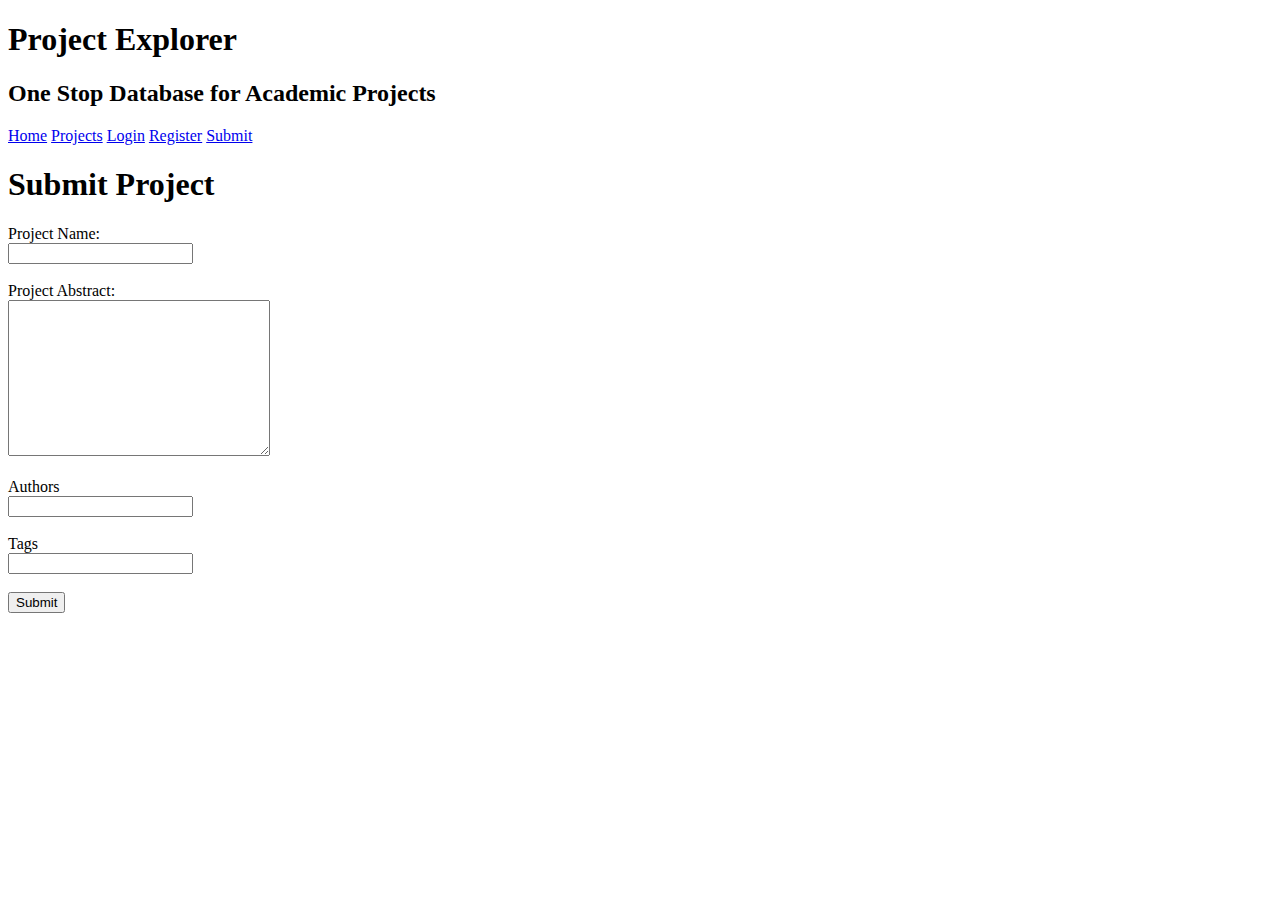
==== app/public/project-explorer/createproject.html @ 2181ccb7 "Created HTML pages for Project Explorer" ====
<!DOCTYPE html>
<html lang="en">

<head>
    <meta charset="UTF-8">
    <meta name="viewport" content="width=device-width, initial-scale=1.0">
    <title>Create Project</title>
</head>

<body>
    <header>
        <h1>Project Explorer</h1>
        <h2>One Stop Database for Academic Projects</h2>
    </header>
    <nav>

        <a href="/index.html">Home</a>
        <a href="/search.html">Projects</a>
        <a href="/login.html">Login</a>
        <a href="/register.html">Register</a>
        <a href="/createproject.html">Submit</a>

    </nav>
    <main>
        <h1>Submit Project</h1>
        <form action="" name="submitProject">
            <label for="name">Project Name:</label><br>
            <input type="text" name="name" id=""> <br> <br>
            <label for="abstract">Project Abstract:</label> <br>
            <textarea name="abstract" id="" cols="30" rows="10" type="text"></textarea> <br> <br>
            <label for="authors">Authors</label> <br>
            <input type="text" name="authors"> <br> <br>
            <label for="tags">Tags</label> <br>
            <input type="text" name="tags" id=""> <br> <br>
            <input type="submit">
        </form>
    </main>
</body>

</html>
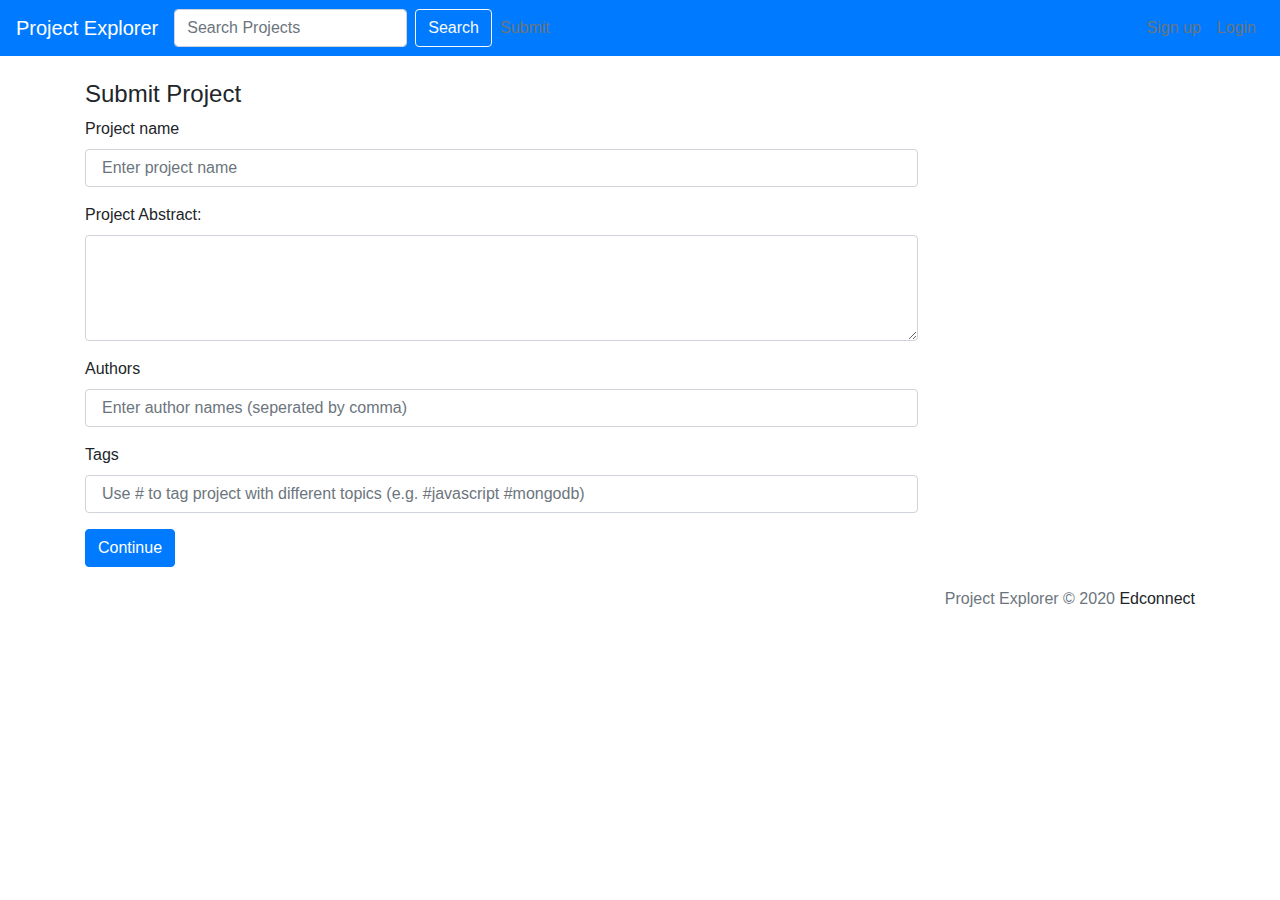
==== commit 75986af7: "Styled createproject.html" ====
--- a/app/public/project-explorer/createproject.html
+++ b/app/public/project-explorer/createproject.html
@@ -5,35 +5,69 @@
     <meta charset="UTF-8">
     <meta name="viewport" content="width=device-width, initial-scale=1.0">
     <title>Create Project</title>
+    <link rel="stylesheet" href="css/styles.css">
+    <link rel="stylesheet" href="css/bootstrap.min.css">
 </head>
 
 <body>
-    <header>
-        <h1>Project Explorer</h1>
-        <h2>One Stop Database for Academic Projects</h2>
-    </header>
-    <nav>
+    <nav class="navbar navbar-expand-md navbar-light bg-primary ">
+        <a class="navbar-brand text-white" href="#">Project Explorer</a>
+        <form class="form-inline my-2 my-lg-0">
+            <input class="form-control mr-sm-2" type="search" placeholder="Search Projects" aria-label="Search">
+            <button class="btn btn-outline-light my-2 my-sm-0 " type="submit">Search</button>
+        </form>
+        <div class="collapse navbar-collapse" id="navbarsExampleDefault">
+            <ul class="navbar-nav mr-auto">
 
-        <a href="/index.html">Home</a>
-        <a href="/search.html">Projects</a>
-        <a href="/login.html">Login</a>
-        <a href="/register.html">Register</a>
-        <a href="/createproject.html">Submit</a>
+                <li class="nav-item">
+                    <a class="nav-link text-secondary" href="#">Submit</a>
+                </li>
 
+            </ul>
+            <div>
+                <ul class="navbar-nav mr-auto">
+
+                    <li class="nav-item">
+                        <a class="nav-link text-secondary" href="#">Sign up</a>
+                    </li>
+
+                    <li class="nav-item">
+                        <a class="nav-link text-secondary" href="#">Login</a>
+                    </li>
+
+                </ul>
+            </div>
+        </div>
     </nav>
     <main>
-        <h1>Submit Project</h1>
-        <form action="" name="submitProject">
-            <label for="name">Project Name:</label><br>
-            <input type="text" name="name" id=""> <br> <br>
-            <label for="abstract">Project Abstract:</label> <br>
-            <textarea name="abstract" id="" cols="30" rows="10" type="text"></textarea> <br> <br>
-            <label for="authors">Authors</label> <br>
-            <input type="text" name="authors"> <br> <br>
-            <label for="tags">Tags</label> <br>
-            <input type="text" name="tags" id=""> <br> <br>
-            <input type="submit">
-        </form>
+        <div class=" mx-auto container mt-4 ">
+            <h4>Submit Project</h4>
+            <form action="" class="mt-30" name="submitProject">
+                <div class="form-group ">
+                    <label for="name">Project name</label>
+                    <input type="text" class="form-control w-75 p-3 " id="" aria-describedby=" " placeholder="Enter project name " name="name">
+                </div>
+                <div class="form-group ">
+                    <label for="abstract">Project Abstract:</label>
+                    <textarea class="form-control w-75 p-3" name="abstract" type="text" d="exampleFormControlTextarea1 " rows="3 "></textarea>
+                </div>
+                <div class="form-group ">
+                    <label for="authors">Authors</label>
+                    <input type="text" class="form-control w-75 p-3 " id="" type="text" name="authors" aria-describedby=" " placeholder="Enter author names (seperated by comma)">
+                </div>
+                <div class="form-group ">
+                    <label for="tags">Tags</label>
+                    <input type="text" name="tags" class="form-control w-75 p-3 " id="" aria-describedby=" " placeholder="Use # to tag project with different topics (e.g. #javascript #mongodb)">
+                </div>
+                <button type="button" class="btn btn-primary">  Continue</button>
+            </form>
+        </div>
+        <footer class=" container bg-dark ">
+            <div class="float-right ">
+                <span class="text-muted ">Project Explorer © 2020</span>
+                <span>Edconnect</span>
+            </div>
+        </footer>
     </main>
 </body>
 
--- a/app/public/project-explorer/css/styles.css
+++ b/app/public/project-explorer/css/styles.css
@@ -0,0 +1,38 @@
+footer {
+    margin-top: 20px;
+}
+
+
+/* .bg {
+    background-color: black !important;
+} */
+
+.form {
+    padding-top: 30px;
+}
+
+.summary {
+    margin-top: 40px;
+}
+
+.bio {
+    margin-bottom: 30px;
+}
+
+div>.col {
+    padding: 16px;
+}
+
+
+/* 
+.btn,
+.search {
+    margin-top: 20px;
+}
+ */
+
+
+/* <div class="bg-dark"><div class="float-right"><span class="text-muted">Project Explorer © 2020.</span><span>Edconnect</span></div></div> */
+
+
+/* btn-lg */